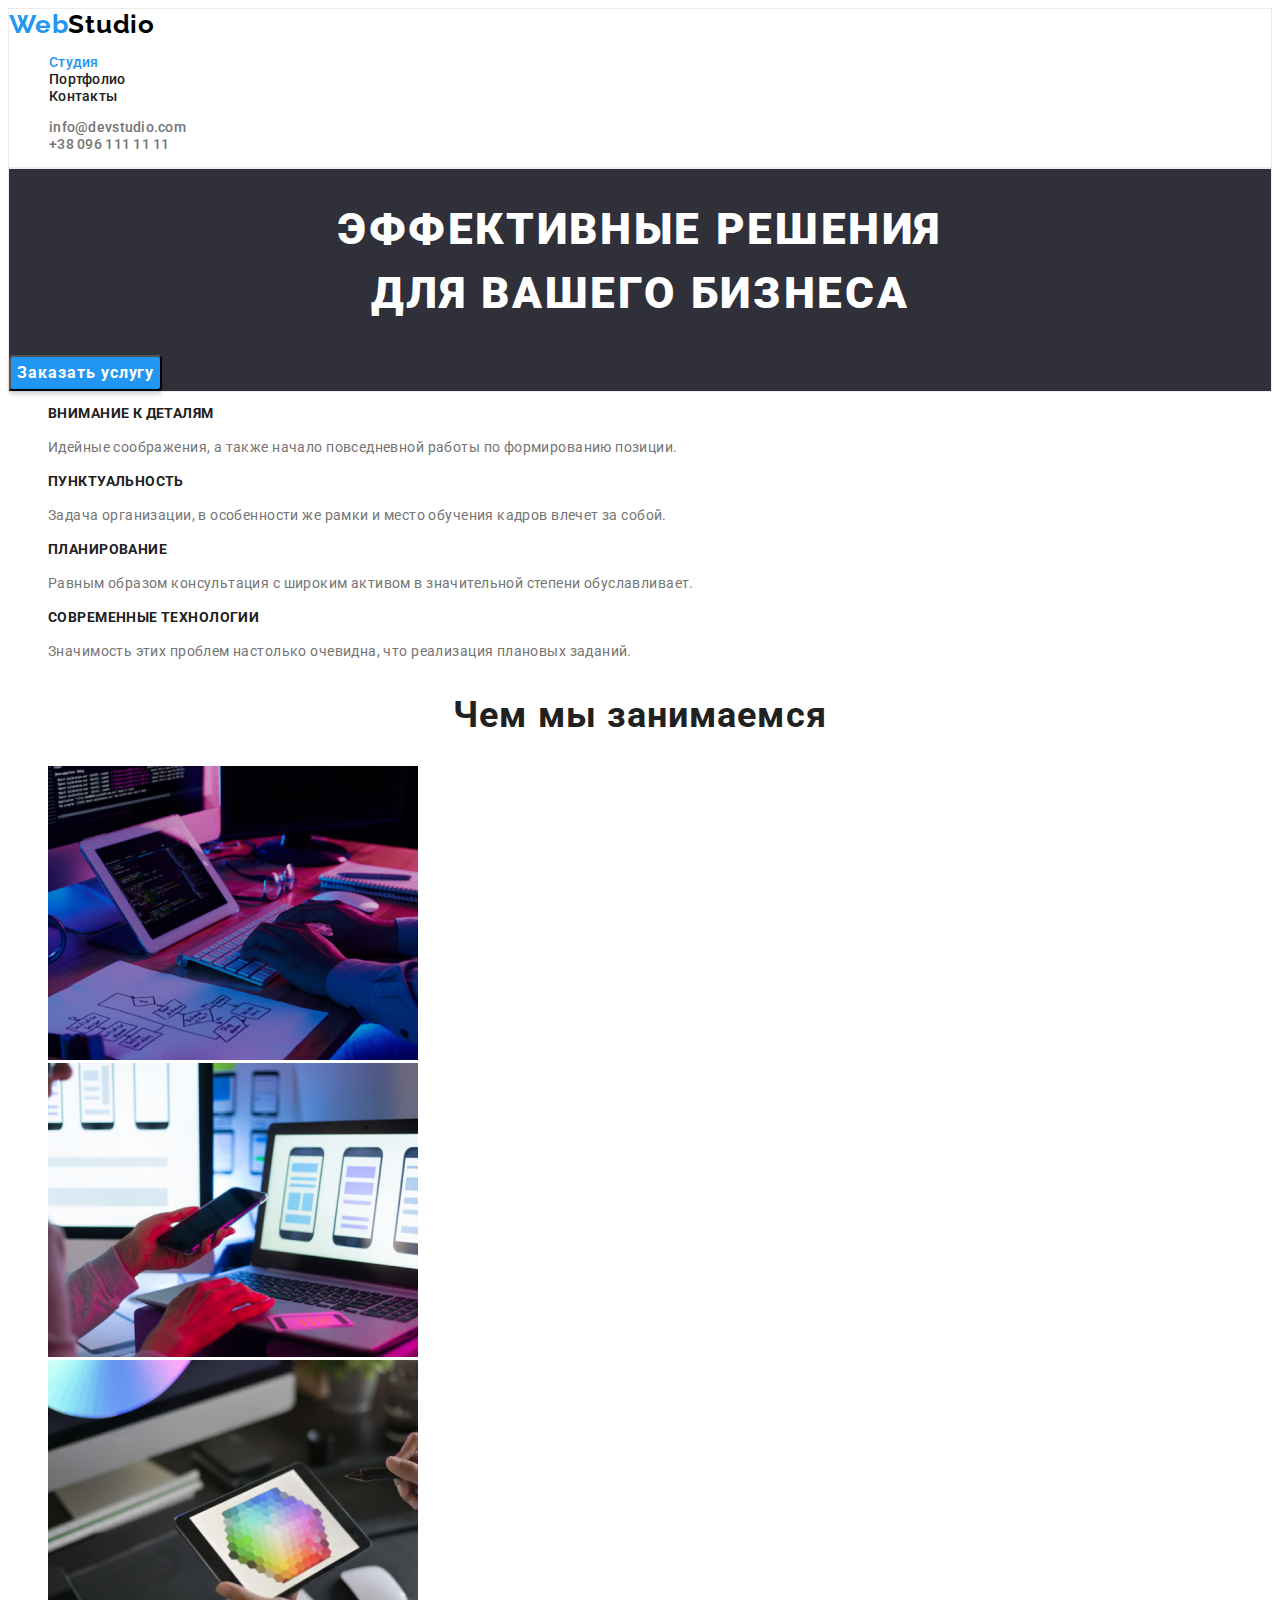
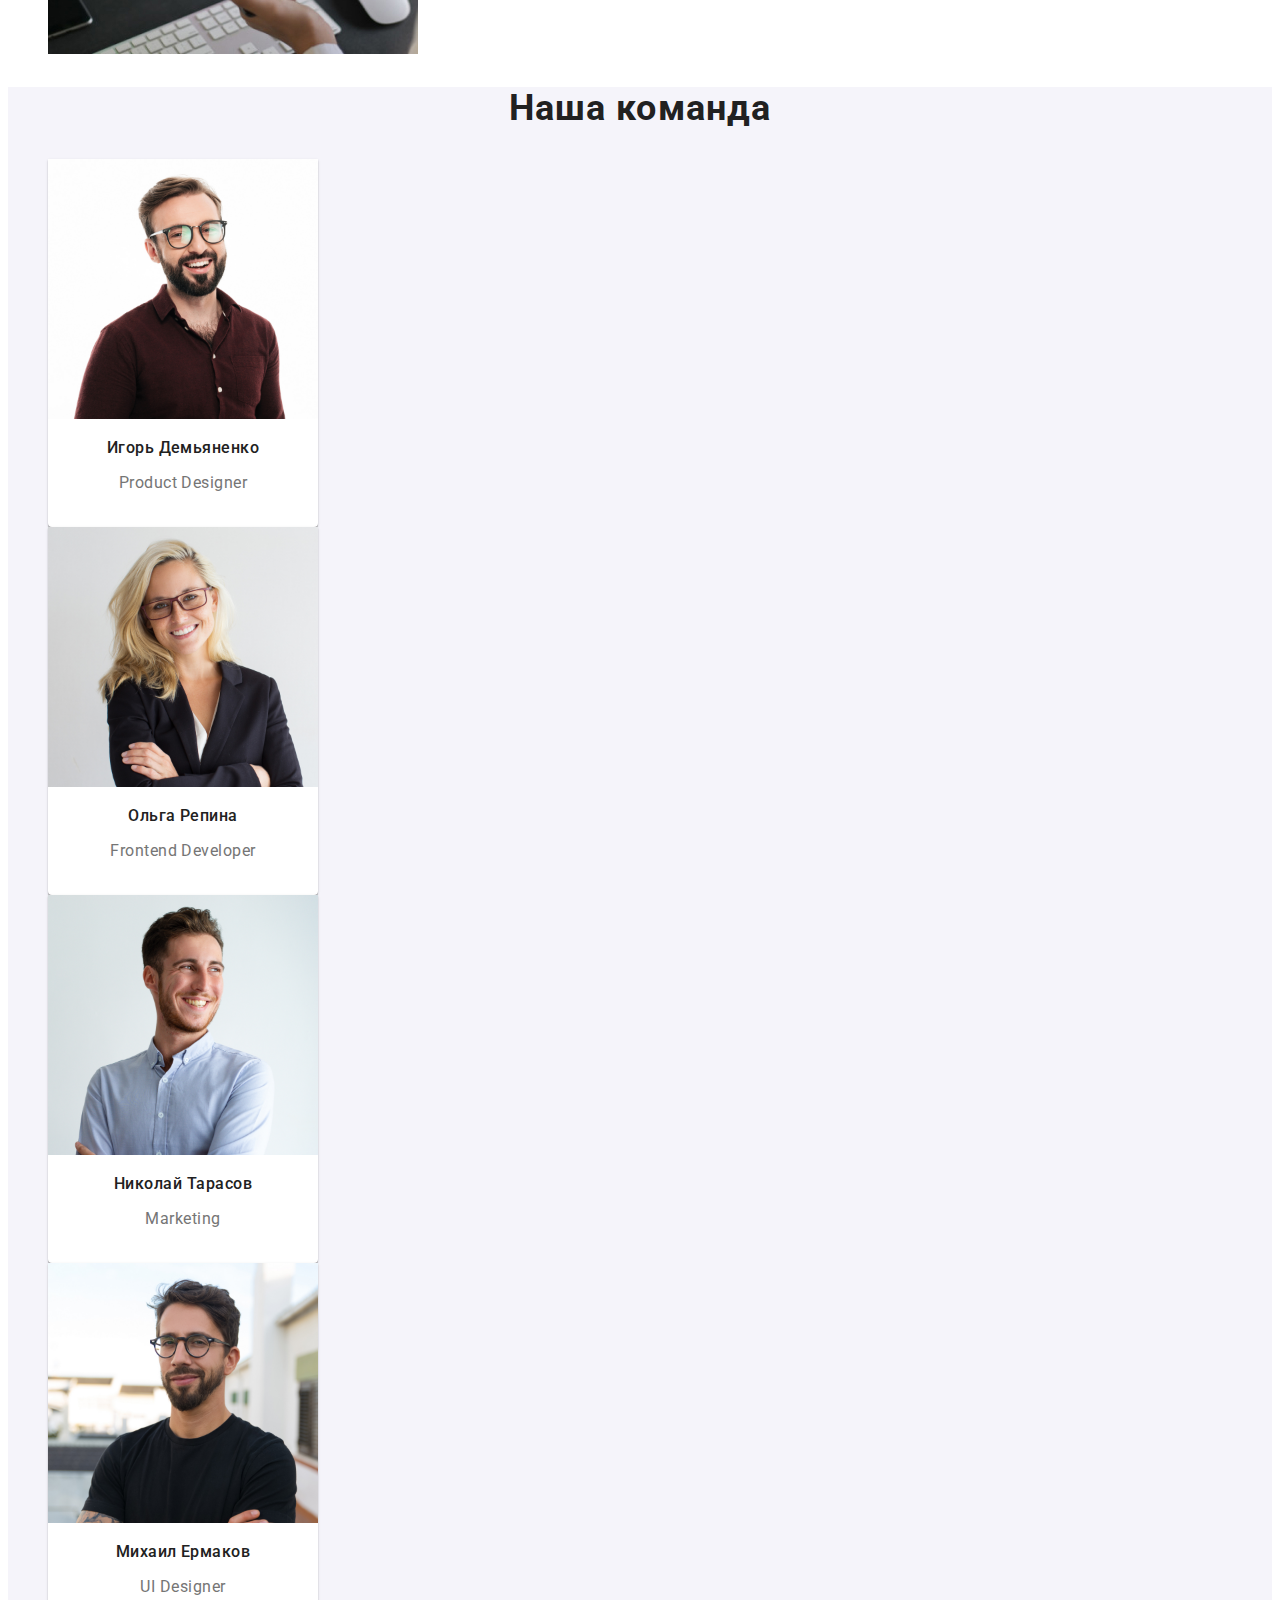
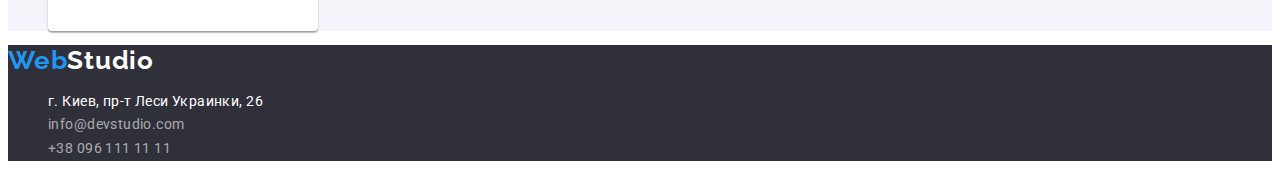
==== index.html @ e9eed3c4 "created repository for homework#3" ====
<!DOCTYPE html>
<html lang="ru">
<head>
    <meta charset="UTF-8">
    <meta http-equiv="X-UA-Compatible" content="IE=edge">
    <meta name="viewport" content="width=device-width, initial-scale=1.0">
    <link rel="preconnect" href="https://fonts.googleapis.com">
<link rel="preconnect" href="https://fonts.gstatic.com" crossorigin>
<link href="https://fonts.googleapis.com/css2?family=Raleway:wght@700&family=Roboto:wght@400;500;700;900&display=swap" rel="stylesheet">
<link rel="stylesheet" href="css/styles.css">
    <title>Document_Danylo_Molochaiev</title> 
</head>
<body>
       <header class="header">
           <!-- main navigation -->
        <nav>
           <a class="logo" href="./index.html">Web<span class="logostudio">Studio</span></a>
<ul class="nav-list"> 
    <li class="nav-item"><a href="./index.html" class="nav-link current">Студия</a></li>
    <li class="nav-item"><a href="./potfolio.html" class="nav-link">Портфолио</a></li>
    <li class="nav-item"><a href="#" class="nav-link">Контакты</a></li>
</ul>
</nav>
<!-- contact navigation -->
<ul class="contact-list"> 
    <li class="contact-item"><a href="mailto:info@devstudio.com" class="contact-link">info@devstudio.com</a></li>
    <li class="contact-item"><a href="tel:+380961111111" class="contact-link">+38 096 111 11 11</a></li>
</ul>
    </header> 
    <main>
        <!-- Секція з банером і кнопкою -->
            <section class="hero">
            <h1 class="hero-title">Эффективные решения<br> для вашего бизнеса</h1>
            <button type="button" class="button-order">Заказать услугу</button>
        </section>
    <!--Описание возможностей/способностей-->
        <section class="main">
            <h2 class="visually-hidden">Наши особенности</h2> 
            <ul class="main-list">
                <li class="main-item">
                    <h3 class="main-title">Внимание к деталям</h3>
                    <p class="main-about">Идейные соображения, а также начало повседневной работы по формированию позиции.</p>
                </li>
                <li class="main-item">
                    <h3 class="main-title">Пунктуальность</h3>
                    <p class="main-about">Задача организации, в особенности же рамки и место обучения кадров влечет за собой.</p>
                </li>
                <li class="main-item">
                    <h3 class="main-title">Планирование</h3>
                    <p class="main-about">Равным образом консультация с широким активом в значительной степени обуславливает.</p>
                </li>
                <li class="main-item">
                    <h3 class="main-title">Современные технологии</h3>
                    <p class="main-about">Значимость этих проблем настолько очевидна, что реализация плановых заданий.</p>
                </li>
            </ul>
        </section>
    <!--Чем мы занимаемся-->
        <section class="services">
            <h2 class="services-title">Чем мы занимаемся</h2>
            <ul class="services-list">
                <li class="services-item">
                    <img src="./images/box1.jpg" 
                    alt="верстка сайтов" 
                    width="370" 
                    height="294"> 
                </li>
                <li class="services-item">
                    <img src="./images/box2.jpg" 
                    alt="верстка мобильных приложений"
                    width="370"
                    height="294"
                    > 
                </li>
                <li class="services-item">
                    <img src="./images/box3.jpg" 
                    alt="web дизайн"
                    width="370"
                    height="294"
                    > 
                </li>
            </ul>
        </section>
    <!--НАША КОМАНДА-->
        <section class="team">
            <h2 class="team-title">Наша команда</h2>
            <ul class="team-team">
                <li class="team-list">
                    <img src="./images/team/Igor_Demyanenko.jpg" 
                    alt="Игорь Демьяненко Product Designer"
                    width="270"
                    height="260">
                    <h3>Игорь Демьяненко</h3>
                    <p>Product Designer</p>
                </li>
                <li class="team-list">
                    <img src="./images/team/Olga_Repina.jpg" 
                    alt="Ольга Репина Frontend Developer"
                    width="270"
                    height="260">
                    <h3>Ольга Репина</h3>
                    <p>Frontend Developer</p>
                </li>
                <li class="team-list">
                    <img src="./images/team/Nikolay_Tarasov.jpg" 
                    alt="Николай Тарасов Marketing"
                    width="270"
                    height="260">
                    <h3>Николай Тарасов</h3>
                    <p>Marketing</p>
                </li>
                <li class="team-list">
                    <img src="./images/team/Mykhail_Ermakov.jpg" 
                    alt="Михаил Ермаков UI Designer"
                    width="270"
                    height="260">
                    <h3>Михаил Ермаков</h3>
                    <p>UI Designer</p>
                </li>
            </ul>
        </section>
</main>
 <footer class="footer">
        <a class="logo" href="./index.html">Web<span class="logostudio">Studio</span></a>
            <ul class="contacts-footer">
                <address>
                        <a class="adress" href="https://goo.gl/maps/piqngm7oDQpEDh6u6" 
    target="_blank" 
    rel="noopener nofollow noreferrer">
    г. Киев, пр-т Леси Украинки, 26</a>
</address>
<li class="footer-list"><a href="mailto:info@devstudio.com" class="footer-link">info@devstudio.com</a></li>
<li class="footer-list"><a href="tel:+380961111111" class="footer-link">+38 096 111 11 11</a></li>
</ul>
    </footer>
</body>
</html>
---- css/styles.css ----
/* Common style settings */
:root {
    --text-color-blue: #2196f3;
    --text-color-black: #212121;
    --text-color-grey: #757575;
    --color-white: #ffffff;
    --color-grey: #f5f4fa;
    --color-dark: #2f303a;
       --text-color-footer: #ffffff99;
    --logo-color-black: #000000;
    --color-hover-button:#188ce8;
}

/* hidden titles */
.visually-hidden {
  position: absolute;
  width: 1px;
  height: 1px;
  margin: -1px;
  border: 0;
  padding: 0;
  
  white-space: nowrap;
  clip-path: inset(100%);
  clip: rect(0 0 0 0);
  overflow: hidden;
}
/* Main styles */
body {
    background-color: var(--color-white);
    color: var(--text-color-black);
     font-family: Roboto, sans-serif;
  letter-spacing: 0.03em;
  font-size: 14px;
}
/* List, link, p settings */
ul{
    list-style: none;
}
a {
    text-decoration: none;
    cursor: pointer;
}
p {
    font-style: normal;
    font-weight: 400;
}
/* Logo settings in header and footer */
.logo {
    font-family: 'Raleway';
font-style: normal;
font-weight: 700;
font-size: 26px;
line-height: 1.19;
letter-spacing: 0.03em;
color: var(--text-color-blue);
}
header .logostudio {
    font-family: 'Raleway';
font-style: normal;
font-weight: 700;
font-size: 26px;
line-height: 1.19;
letter-spacing: 0.03em;
color: var(--logo-color-black);
}
footer .logostudio {
    font-family: 'Raleway';
font-style: normal;
font-weight: 700;
font-size: 26px;
line-height: 1.19;
letter-spacing: 0.03em;
color: var(--color-white);
}
/* Header, footer background */
.header {
    border: 1px solid #ECECEC;
}
.footer {
    background-color: var(--color-dark);
}
.nav-link {
    font-family: 'Roboto', sans-serif;
font-style: normal;
font-weight: 500;
font-size: 14px;
line-height: 1.14;
letter-spacing: 0.02em;
color: var(--text-color-black);
}
.contact-link {
    font-family: 'Roboto', sans-serif;
font-style: normal;
font-weight: 500;
font-size: 14px;
line-height: 1.14;
letter-spacing: 0.02em;
color: var(--text-color-grey);
}

/* Зміна кольору при наведенні та зміні фокусу */
.nav-list a:hover,
.contact-list a:hover,
.nav-list a:focus,
.contact-list a:focus,
.footer-link:hover,
.footer-link:focus,
.adress:hover,
.adress:focus {
    color: var(--text-color-blue);
}
/* Налаштування секції hero */
.hero {
    background-color: var(--color-dark);
    border: 1px solid #ECECEC
}
.hero-title {
    font-family: 'Roboto';
font-style: normal;
font-weight: 900;
font-size: 44px;
line-height: 1.45;
text-align: center;
letter-spacing: 0.06em;
text-transform: uppercase;
 color: var(--color-white);
}
/* Налаштування кнопки order */
.button-order {
background: var(--text-color-blue);
box-shadow: 0px 4px 4px rgba(0, 0, 0, 0.15);
border-radius: 4px;
color: var(--color-white);
font-family: 'Roboto';
font-style: normal;
font-weight: 700;
font-size: 16px;
line-height: 1.88;
display: flex;
align-items: center;
text-align: center;
letter-spacing: 0.06em;
cursor: pointer;
}

.button-order:hover,
.button-order:focus {
background-color: var(--color-hover-button);
}
/* Налаштування секції main */
.main-title {
    font-family: 'Roboto';
font-style: normal;
font-weight: 700;
font-size: 14px;
line-height: 1.14;
letter-spacing: 0.03em;
text-transform: uppercase;
}
.main-about {
    font-family: 'Roboto';
font-style: normal;
font-weight: 400;
font-size: 14px;
line-height: 1.71;
letter-spacing: 0.03em;
color: var(--text-color-grey);
}
/* Налаштування секції services */
.services-title {
    font-family: 'Roboto';
font-style: normal;
font-weight: 700;
font-size: 36px;
line-height: 1.17;
text-align: center;
letter-spacing: 0.03em;
}
/* Налаштування секції team */
.team {
    background-color: var(--color-grey);
}
.team-title {
    font-family: 'Roboto';
font-style: normal;
font-weight: 700;
font-size: 36px;
line-height: 1.17;
text-align: center;
letter-spacing: 0.03em;
}
.team-list {
   display: block;
    width: 270px;
height: 368px;
       box-shadow: 0px 1px 3px rgba(0, 0, 0, 0.12), 0px 1px 1px rgba(0, 0, 0, 0.14), 0px 2px 1px rgba(0, 0, 0, 0.2);
border-radius: 0px 0px 4px 4px
}
.team h3 {
    font-family: 'Roboto';
font-style: normal;
font-weight: 500;
font-size: 16px;
line-height: 1.19;
letter-spacing: 0.03em;
}
.team p {
    font-family: 'Roboto';
font-style: normal;
font-weight: 400;
font-size: 16px;
line-height: 1.19;
letter-spacing: 0.03em;
color: var(--text-color-grey);
}
.team-list {
    background-color: var(--color-white);
    text-align: center;
}

/* Налаштування footer */
.adress {
    font-family: 'Roboto';
font-style: normal;
font-weight: 400;
font-size: 14px;
line-height: 1.71;
letter-spacing: 0.03em;
color: var(--color-white);
}

.footer-link {
    font-family: 'Roboto';
font-style: normal;
font-weight: 400;
font-size: 14px;
line-height: 1.71;
letter-spacing: 0.03em;
color: var(--text-color-footer);
}
/* Поточна сторінка */
.current {
    color: var(--text-color-blue);
}
/* Налаштування сторінки портфоліо */
/* Налаштування кнопок сервісів сторінки портфоліо */
.button-about {
width: 128px;
height: 38px;
background-color: var(--color-grey);
color: var(--text-color-black);
border-radius: 4px;
border-color: var(--color-grey);
font-family: 'Roboto';
font-style: normal;
font-weight: 500;
font-size: 16px;
line-height: 1.62;
text-align: center;
letter-spacing: 0.03em;
}
.button-about:hover,
.button-about:focus {
    color: var(--color-white);
    background-color: var(--text-color-blue);
    cursor: pointer;
}
.samples-item {
    display: block;
      width: 370px;
height: 404px;
background-color: var(--color-white);
border: 1px solid #EEEEEE;
}
.samples-title {
    font-family: 'Roboto';
font-style: normal;
font-weight: 700;
font-size: 18px;
line-height: 2;
letter-spacing: 0.06em;
color: var(--text-color-black);
}

.samples-par{
font-family: 'Roboto';
font-style: normal;
font-weight: 400;
font-size: 16px;
line-height: 1.88;
letter-spacing: 0.03em;
color: var(--text-color-grey);
}
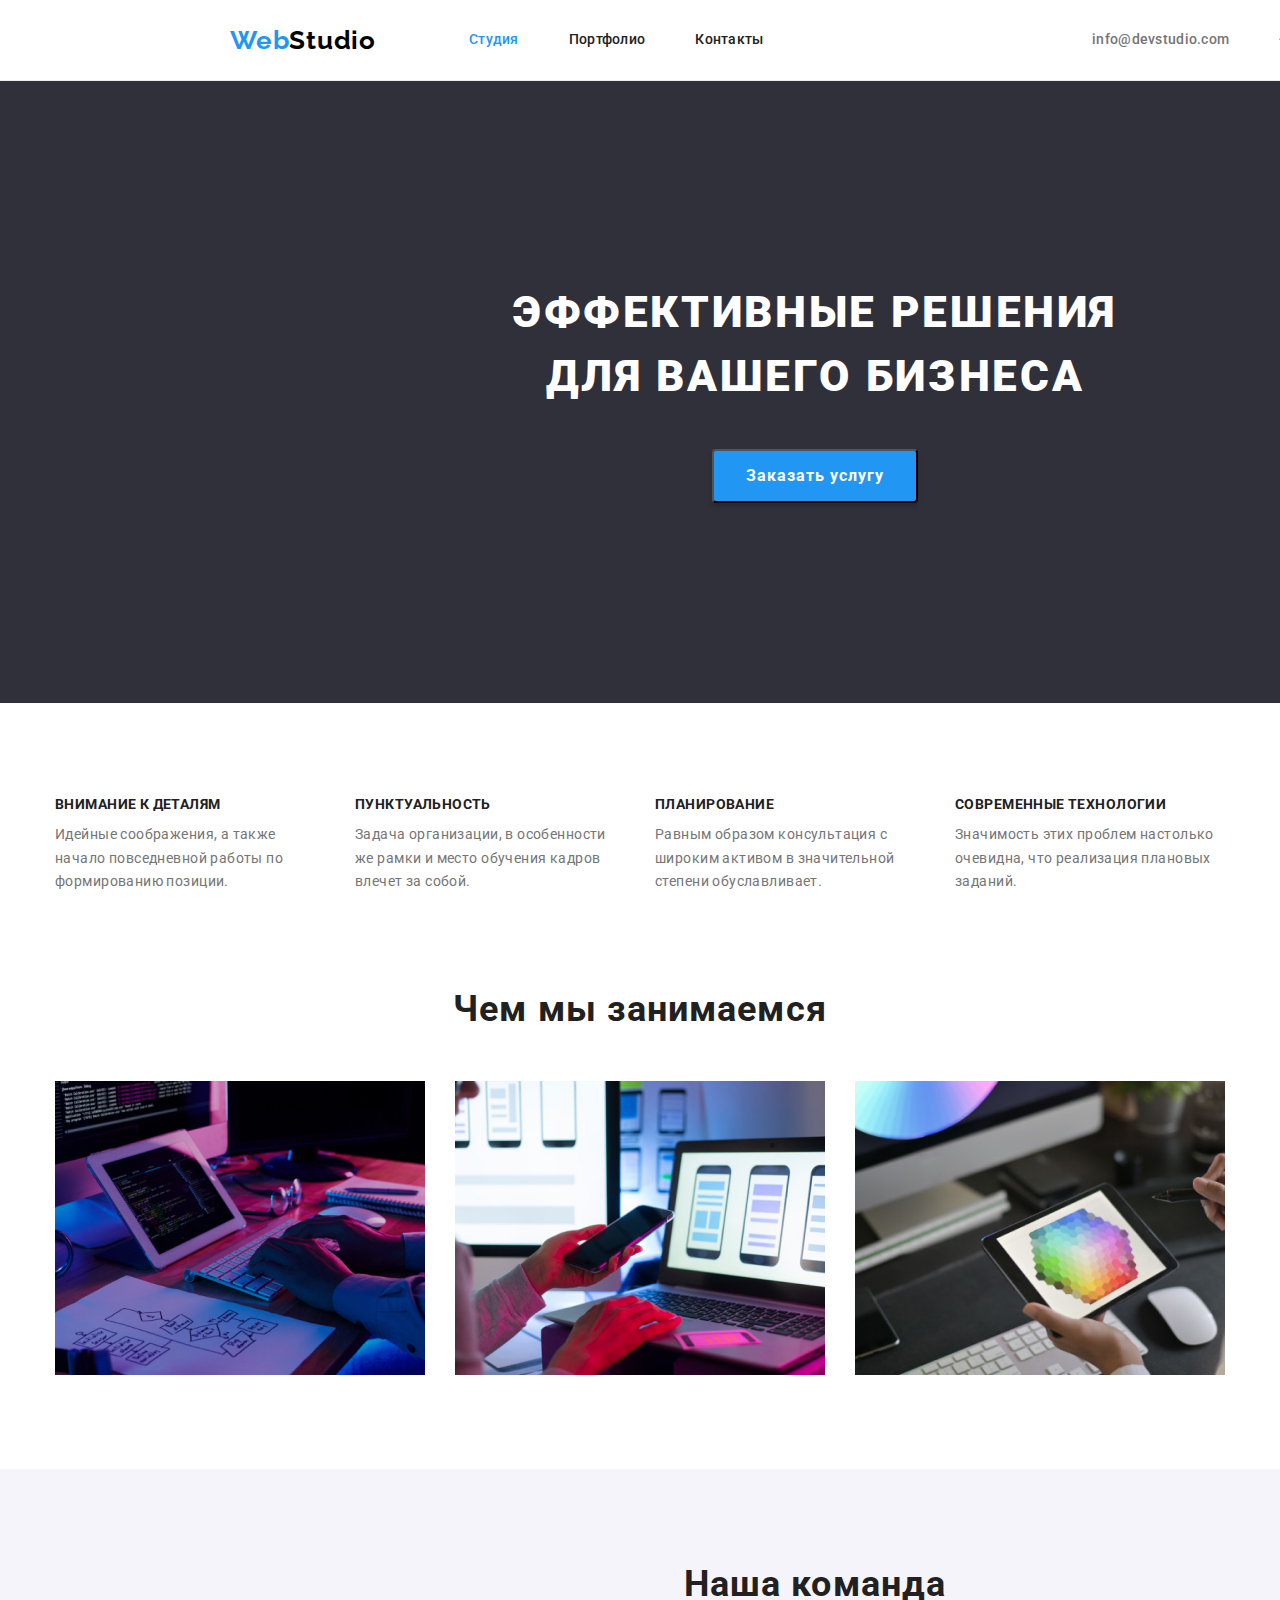
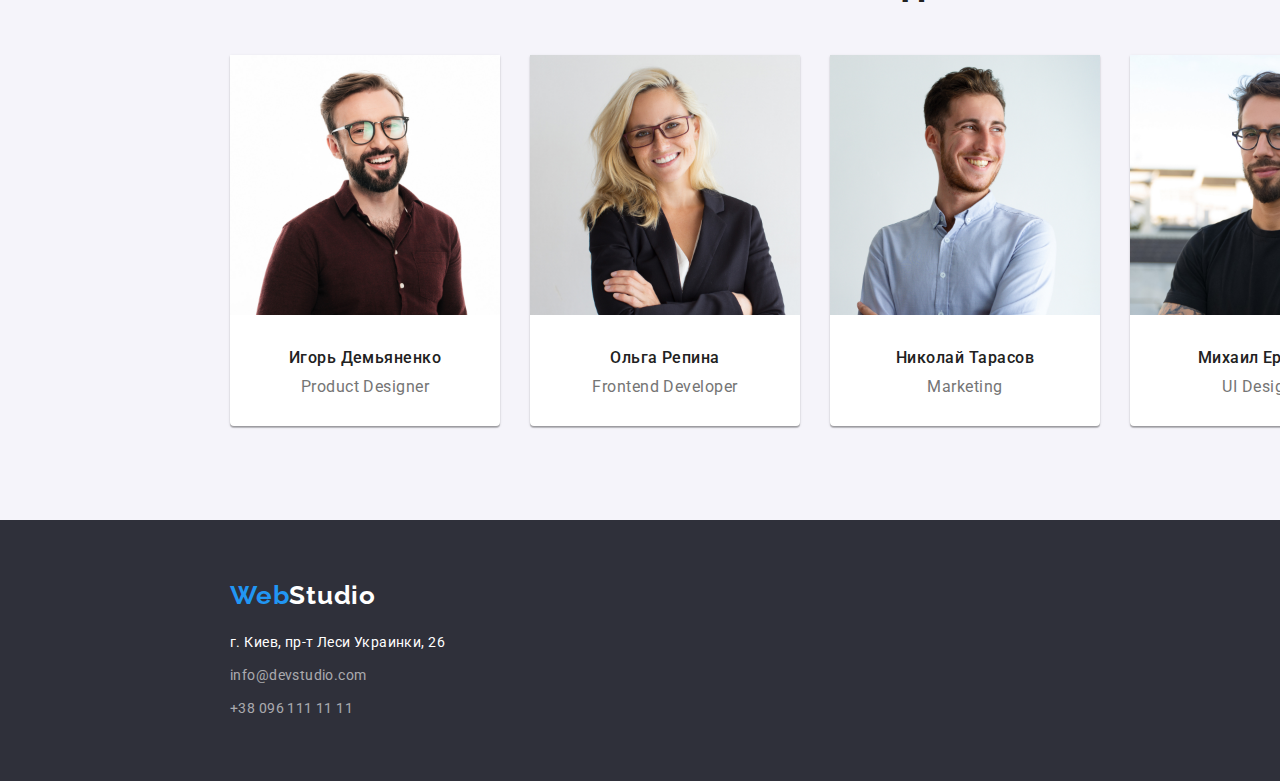
==== commit 73077fd7: "homework#3 first check" ====
--- a/index.html
+++ b/index.html
@@ -7,13 +7,16 @@
     <link rel="preconnect" href="https://fonts.googleapis.com">
 <link rel="preconnect" href="https://fonts.gstatic.com" crossorigin>
 <link href="https://fonts.googleapis.com/css2?family=Raleway:wght@700&family=Roboto:wght@400;500;700;900&display=swap" rel="stylesheet">
+<link rel="stylesheet"
+    href="https://cdnjs.cloudflare.com/ajax/libs/modern-normalize/1.1.0/modern-normalize.min.css" />
 <link rel="stylesheet" href="css/styles.css">
-    <title>Document_Danylo_Molochaiev</title> 
+    <title>WebStudio</title> 
 </head>
 <body>
-       <header class="header">
+       <header class="page-header">
+        <div class="container main-nav">
            <!-- main navigation -->
-        <nav>
+        <nav class="header-nav">
            <a class="logo" href="./index.html">Web<span class="logostudio">Studio</span></a>
 <ul class="nav-list"> 
     <li class="nav-item"><a href="./index.html" class="nav-link current">Студия</a></li>
@@ -26,15 +29,19 @@
     <li class="contact-item"><a href="mailto:info@devstudio.com" class="contact-link">info@devstudio.com</a></li>
     <li class="contact-item"><a href="tel:+380961111111" class="contact-link">+38 096 111 11 11</a></li>
 </ul>
+</div>
     </header> 
-    <main>
+        <main>
         <!-- Секція з банером і кнопкою -->
             <section class="hero">
-            <h1 class="hero-title">Эффективные решения<br> для вашего бизнеса</h1>
+                <div class="hero-content">
+                <h1 class="hero-title">Эффективные решения<br> для вашего бизнеса</h1>
             <button type="button" class="button-order">Заказать услугу</button>
+                 </div>
         </section>
     <!--Описание возможностей/способностей-->
         <section class="main">
+            <div class="container">
             <h2 class="visually-hidden">Наши особенности</h2> 
             <ul class="main-list">
                 <li class="main-item">
@@ -54,9 +61,11 @@
                     <p class="main-about">Значимость этих проблем настолько очевидна, что реализация плановых заданий.</p>
                 </li>
             </ul>
+            </div>
         </section>
     <!--Чем мы занимаемся-->
         <section class="services">
+            <div class="container">
             <h2 class="services-title">Чем мы занимаемся</h2>
             <ul class="services-list">
                 <li class="services-item">
@@ -80,12 +89,14 @@
                     > 
                 </li>
             </ul>
+            </div>
         </section>
     <!--НАША КОМАНДА-->
         <section class="team">
+            <div class="container">
             <h2 class="team-title">Наша команда</h2>
-            <ul class="team-team">
-                <li class="team-list">
+            <ul class="team-list">
+                <li class="team-item">
                     <img src="./images/team/Igor_Demyanenko.jpg" 
                     alt="Игорь Демьяненко Product Designer"
                     width="270"
@@ -93,7 +104,7 @@
                     <h3>Игорь Демьяненко</h3>
                     <p>Product Designer</p>
                 </li>
-                <li class="team-list">
+                <li class="team-item">
                     <img src="./images/team/Olga_Repina.jpg" 
                     alt="Ольга Репина Frontend Developer"
                     width="270"
@@ -101,7 +112,7 @@
                     <h3>Ольга Репина</h3>
                     <p>Frontend Developer</p>
                 </li>
-                <li class="team-list">
+                <li class="team-item">
                     <img src="./images/team/Nikolay_Tarasov.jpg" 
                     alt="Николай Тарасов Marketing"
                     width="270"
@@ -109,7 +120,7 @@
                     <h3>Николай Тарасов</h3>
                     <p>Marketing</p>
                 </li>
-                <li class="team-list">
+                <li class="team-item">
                     <img src="./images/team/Mykhail_Ermakov.jpg" 
                     alt="Михаил Ермаков UI Designer"
                     width="270"
@@ -118,21 +129,26 @@
                     <p>UI Designer</p>
                 </li>
             </ul>
+            </div>
         </section>
 </main>
  <footer class="footer">
+    <div class="container footer-nav">
         <a class="logo" href="./index.html">Web<span class="logostudio">Studio</span></a>
-            <ul class="contacts-footer">
+            <ul class="footer-list">
+                <li class="footer-item">
                 <address>
                         <a class="adress" href="https://goo.gl/maps/piqngm7oDQpEDh6u6" 
     target="_blank" 
     rel="noopener nofollow noreferrer">
     г. Киев, пр-т Леси Украинки, 26</a>
 </address>
-<li class="footer-list"><a href="mailto:info@devstudio.com" class="footer-link">info@devstudio.com</a></li>
-<li class="footer-list"><a href="tel:+380961111111" class="footer-link">+38 096 111 11 11</a></li>
+</li class=>
+<li class="footer-item"><a href="mailto:info@devstudio.com" class="footer-link">info@devstudio.com</a></li>
+<li class="footer-item"><a href="tel:+380961111111" class="footer-link">+38 096 111 11 11</a></li>
 </ul>
+</div>
     </footer>
-</body>
+    </body>
 </html>
 
--- a/css/styles.css
+++ b/css/styles.css
@@ -9,6 +9,13 @@
        --text-color-footer: #ffffff99;
     --logo-color-black: #000000;
     --color-hover-button:#188ce8;
+}
+.container {
+    width: 1200px;
+    margin-left: auto;
+    margin-right: auto;
+    padding-left: 15px;
+    padding-right: 15px;
 }
 
 /* hidden titles */
@@ -74,12 +81,15 @@
 color: var(--color-white);
 }
 /* Header, footer background */
-.header {
-    border: 1px solid #ECECEC;
-}
-.footer {
-    background-color: var(--color-dark);
-}
+.page-header {
+    border-bottom: 1px solid #ECECEC;
+    width: 1630px;
+    margin-left: auto;
+    margin-right: auto;
+    padding-left: 15px;
+    padding-right: 15px;
+}
+
 .nav-link {
     font-family: 'Roboto', sans-serif;
 font-style: normal;
@@ -109,12 +119,64 @@
 .adress:hover,
 .adress:focus {
     color: var(--text-color-blue);
-}
+    cursor: pointer;
+}
+/* Налаштування main-nav */
+.main-nav {
+    display: flex;
+    }
+    .header-nav {
+        display: flex;
+align-items: center;
+    }
+/* Налаштування посилань сторінок header */
+
+.nav-list {
+    display: flex;
+    margin-left: 93px;
+    padding-left: 0;
+    margin-top: 0;
+    margin-bottom: 0;
+}
+.nav-list .nav-item + .nav-item {
+        margin-left: 50px;
+        
+}
+.nav-list .nav-link {
+    padding-top: 32px;
+    padding-bottom: 32px;
+    display: block;
+    }
+/* Налаштування контактів header */
+.contact-list {
+    display: flex;
+    margin-left: auto;
+    padding-left: 0;
+    margin-top: 0;
+    margin-bottom: 0;
+}
+.contact-list .contact-item + .contact-item {
+    margin-left: 50px;   
+}
+.contact-list .contact-link {
+    padding-top: 32px;
+    padding-bottom: 32px;
+    display: block;
+}
+
+
+
 /* Налаштування секції hero */
 .hero {
     background-color: var(--color-dark);
-    border: 1px solid #ECECEC
-}
+    text-align: center;
+    width: 1630px;
+    margin-left: auto;
+    margin-right: auto;
+    padding-left: 15px;
+    padding-right: 15px;
+    margin-bottom: 94px;
+    }
 .hero-title {
     font-family: 'Roboto';
 font-style: normal;
@@ -125,6 +187,10 @@
 letter-spacing: 0.06em;
 text-transform: uppercase;
  color: var(--color-white);
+ padding-top: 200px;
+ margin-top: 0;
+ margin-bottom: 0;
+ margin-bottom: 40px;
 }
 /* Налаштування кнопки order */
 .button-order {
@@ -137,11 +203,13 @@
 font-weight: 700;
 font-size: 16px;
 line-height: 1.88;
-display: flex;
-align-items: center;
 text-align: center;
 letter-spacing: 0.06em;
 cursor: pointer;
+padding: 10px 32px;
+}
+.hero-content {
+    padding-bottom: 200px;
 }
 
 .button-order:hover,
@@ -157,6 +225,8 @@
 line-height: 1.14;
 letter-spacing: 0.03em;
 text-transform: uppercase;
+margin-top: 0;
+margin-bottom: 10px;
 }
 .main-about {
     font-family: 'Roboto';
@@ -166,6 +236,25 @@
 line-height: 1.71;
 letter-spacing: 0.03em;
 color: var(--text-color-grey);
+display: flex;
+width: 270px;
+margin-top: 0;
+margin-bottom: 0;
+}
+.main-item {
+    display: block;
+}
+.main-list {
+    display: flex;
+    padding-left: 0;
+    margin-top: 0;
+    margin-bottom: 0;
+}
+.main-list .main-item + .main-item {
+    margin-left: 30px;
+}
+.main {
+    margin-bottom: 94px;
 }
 /* Налаштування секції services */
 .services-title {
@@ -176,10 +265,36 @@
 line-height: 1.17;
 text-align: center;
 letter-spacing: 0.03em;
+margin-top: 0;
+margin-bottom: 50px;
+}
+.services-item {
+    display: flex;
+    margin-top: 0;
+    margin-bottom: 0;
+}
+.services-list {
+    display: flex;
+    margin-top: 0;
+    margin-bottom: 0;
+    padding-left: 0;
+}
+.services-list .services-item + .services-item {
+    margin-left: 30px;
+}
+.services {
+    margin-bottom: 94px;
 }
 /* Налаштування секції team */
 .team {
     background-color: var(--color-grey);
+    text-align: center;
+    width: 1630px;
+    margin-left: auto;
+    margin-right: auto;
+    padding-left: 15px;
+    padding-right: 15px;
+    margin-bottom: 0;
 }
 .team-title {
     font-family: 'Roboto';
@@ -189,13 +304,25 @@
 line-height: 1.17;
 text-align: center;
 letter-spacing: 0.03em;
-}
-.team-list {
+margin-top: 0;
+margin-bottom: 50px;
+padding-top: 94px;
+}
+.team-item {
    display: block;
     width: 270px;
-height: 368px;
        box-shadow: 0px 1px 3px rgba(0, 0, 0, 0.12), 0px 1px 1px rgba(0, 0, 0, 0.14), 0px 2px 1px rgba(0, 0, 0, 0.2);
-border-radius: 0px 0px 4px 4px
+border-radius: 0px 0px 4px 4px;
+}
+.team-list {
+    display: flex;
+    padding-left: 0;
+    margin-top: 0;
+    margin-bottom: 0;
+    padding-bottom: 94px;
+}
+.team-list .team-item + .team-item {
+    margin-left: 30px;
 }
 .team h3 {
     font-family: 'Roboto';
@@ -214,12 +341,37 @@
 letter-spacing: 0.03em;
 color: var(--text-color-grey);
 }
-.team-list {
+.team-item {
     background-color: var(--color-white);
     text-align: center;
 }
+.team-item img {
+    margin-bottom: 30px;
+}
+.team-item h3 {
+    margin-top: 0;
+    margin-bottom: 10px;
+}
+
+.team-item p {
+    margin-top: 0;
+    margin-bottom: 0;
+    padding-bottom: 30px;
+}
 
 /* Налаштування footer */
+.footer {
+    background-color: var(--color-dark);
+    width: 1630px;
+    margin-left: auto;
+    margin-right: auto;
+    padding-left: 15px;
+    padding-right: 15px;
+}
+.footer .footer-nav {
+    padding-top: 60px;
+    text-align: left;
+}
 .adress {
     font-family: 'Roboto';
 font-style: normal;
@@ -239,39 +391,110 @@
 letter-spacing: 0.03em;
 color: var(--text-color-footer);
 }
+.footer-list {
+    padding-left: 0;
+    margin-top: 0;
+    margin-bottom: 0;
+    margin-top: 20px;
+    padding-bottom: 60px;
+}
+.footer-list .footer-item:not(:last-child) {
+    margin-bottom: 9px;
+}
+.footer .logo {
+    margin-bottom: 20px;
+}
 /* Поточна сторінка */
 .current {
     color: var(--text-color-blue);
 }
 /* Налаштування сторінки портфоліо */
 /* Налаштування кнопок сервісів сторінки портфоліо */
+.buttons-list {
+    padding-left: 0;
+    margin-top: 0;
+    margin-bottom: 0;
+}
+.buttons-item {
+    display: flex;
+}
+.buttons-list {
+    display: flex;
+    justify-content: center;
+}
 .button-about {
-width: 128px;
-height: 38px;
-background-color: var(--color-grey);
-color: var(--text-color-black);
-border-radius: 4px;
-border-color: var(--color-grey);
-font-family: 'Roboto';
+ font-family: 'Roboto';
 font-style: normal;
 font-weight: 500;
 font-size: 16px;
-line-height: 1.62;
+line-height: 26px;
 text-align: center;
 letter-spacing: 0.03em;
+color: var(--text-color-black);
+ background-color: var(--color-grey);
+ border-radius: 4px;
+ border-color: transparent;
 }
 .button-about:hover,
-.button-about:focus {
+.button-about:focus,
+.button-about:active {
     color: var(--color-white);
     background-color: var(--text-color-blue);
     cursor: pointer;
-}
+  box-shadow: 0px 3px 1px rgba(0, 0, 0, 0.1), 0px 1px 2px rgba(0, 0, 0, 0.08), 0px 2px 2px rgba(0, 0, 0, 0.12);
+border-radius: 4px;
+}
+.buttons-list .buttons-item + .buttons-item {
+    margin-left: 8px;
+}
+.buttons {
+    padding-top: 100px;
+    margin-bottom: 56px;
+}
+
+
+/* Налаштування секції зразків робіт портфоліо */
+
+.samples-list {
+    padding-left: 0;
+    margin-top: 0;
+    margin-bottom: 0;
+    display: flex;
+         flex-wrap: wrap;
+  }
+ 
+  .samples-list h3, .samples-list p {
+    margin-top: 0;
+    margin-bottom: 0;
+    padding-left: 24px;
+}
+.samples-item h3 {
+    margin-bottom: 4px;
+    padding-top: 20px;
+    }
+   
+    .samples-item p {
+        padding-bottom: 20px;
+       
+       }
+       .samples-border {
+ border-left: 1px solid #EEEEEE;
+ border-bottom: 1px solid #EEEEEE;
+ border-right: 1px solid #EEEEEE;
+        }
 .samples-item {
     display: block;
       width: 370px;
-height: 404px;
 background-color: var(--color-white);
-border: 1px solid #EEEEEE;
+margin-right: 30px;
+margin-bottom: 30px;
+}
+
+.samples-item.samples-item:nth-child(3n){
+    margin-right: 0;
+}
+.samples-item:nth-last-child(-n+3){
+    margin-bottom: 0;
 }
 .samples-title {
     font-family: 'Roboto';
@@ -291,4 +514,10 @@
 line-height: 1.88;
 letter-spacing: 0.03em;
 color: var(--text-color-grey);
+}
+.samples {
+    padding-bottom: 94px;
+}
+.samples-item:hover{
+    cursor: pointer;
 }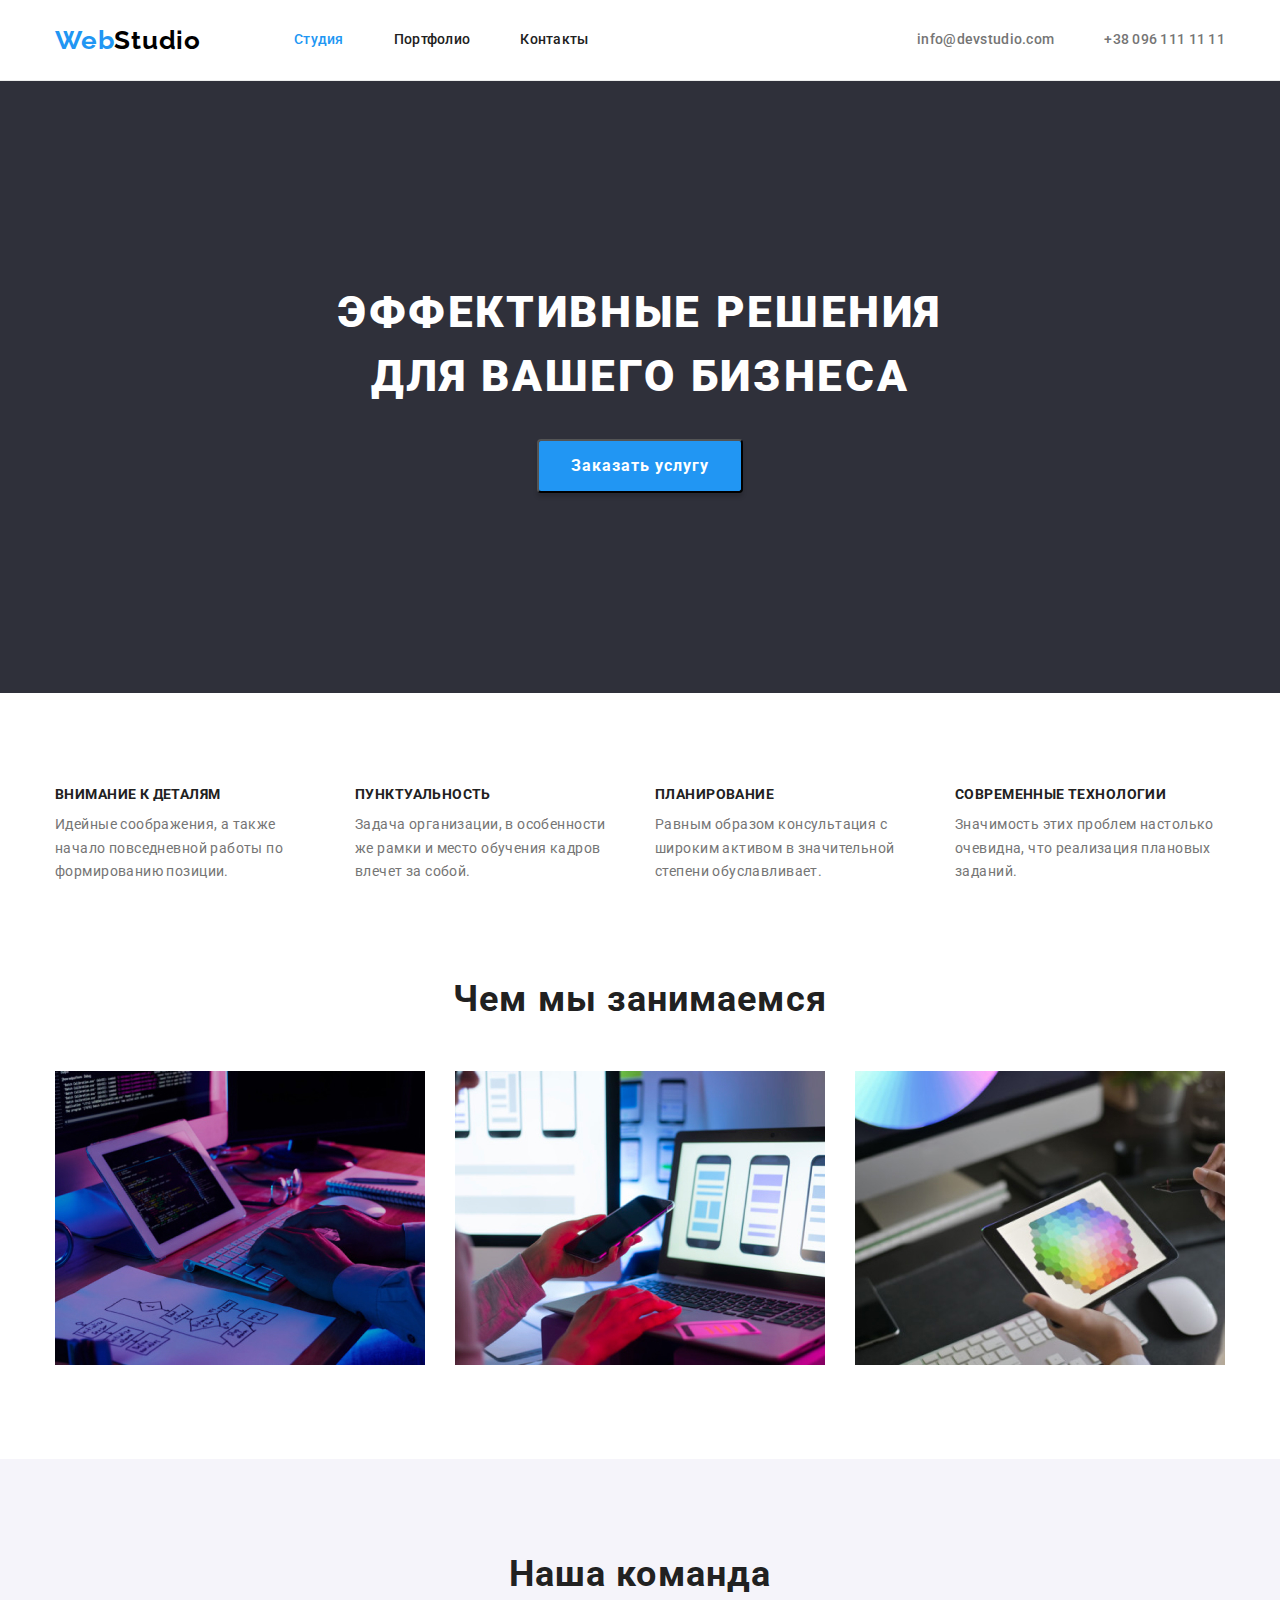
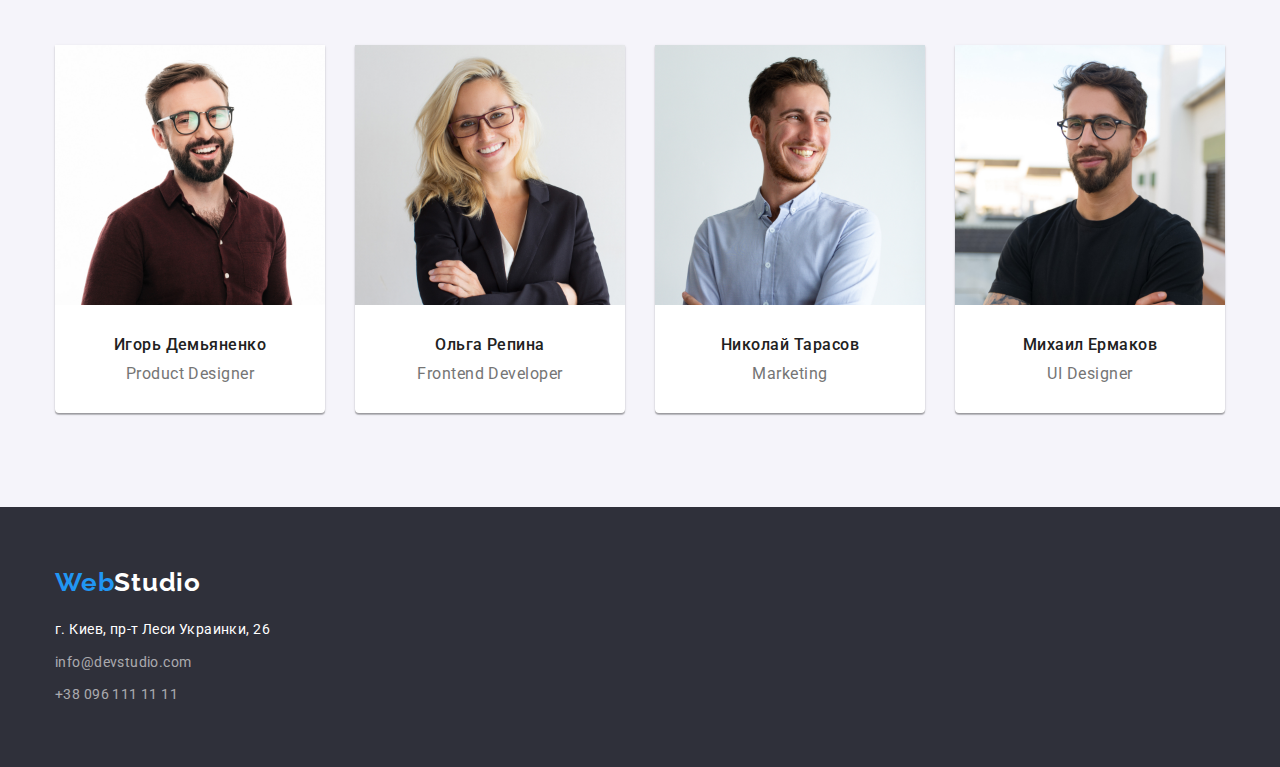
==== commit cf141ddc: "homework#3 2nd check" ====
--- a/index.html
+++ b/index.html
@@ -17,24 +17,24 @@
         <div class="container main-nav">
            <!-- main navigation -->
         <nav class="header-nav">
-           <a class="logo" href="./index.html">Web<span class="logostudio">Studio</span></a>
-<ul class="nav-list"> 
+           <a class="logo link" href="./index.html">Web<span class="logostudio">Studio</span></a>
+<ul class="nav-list list"> 
     <li class="nav-item"><a href="./index.html" class="nav-link current">Студия</a></li>
     <li class="nav-item"><a href="./potfolio.html" class="nav-link">Портфолио</a></li>
     <li class="nav-item"><a href="#" class="nav-link">Контакты</a></li>
 </ul>
 </nav>
 <!-- contact navigation -->
-<ul class="contact-list"> 
-    <li class="contact-item"><a href="mailto:info@devstudio.com" class="contact-link">info@devstudio.com</a></li>
-    <li class="contact-item"><a href="tel:+380961111111" class="contact-link">+38 096 111 11 11</a></li>
+<ul class="contact-list list"> 
+    <li class="contact-item"><a href="mailto:info@devstudio.com" class="contact-link link">info@devstudio.com</a></li>
+    <li class="contact-item"><a href="tel:+380961111111" class="contact-link link">+38 096 111 11 11</a></li>
 </ul>
 </div>
     </header> 
         <main>
         <!-- Секція з банером і кнопкою -->
             <section class="hero">
-                <div class="hero-content">
+                <div class="container">
                 <h1 class="hero-title">Эффективные решения<br> для вашего бизнеса</h1>
             <button type="button" class="button-order">Заказать услугу</button>
                  </div>
@@ -43,12 +43,12 @@
         <section class="main">
             <div class="container">
             <h2 class="visually-hidden">Наши особенности</h2> 
-            <ul class="main-list">
+            <ul class="main-list list">
                 <li class="main-item">
                     <h3 class="main-title">Внимание к деталям</h3>
                     <p class="main-about">Идейные соображения, а также начало повседневной работы по формированию позиции.</p>
                 </li>
-                <li class="main-item">
+                <li class="main-item list">
                     <h3 class="main-title">Пунктуальность</h3>
                     <p class="main-about">Задача организации, в особенности же рамки и место обучения кадров влечет за собой.</p>
                 </li>
@@ -56,7 +56,7 @@
                     <h3 class="main-title">Планирование</h3>
                     <p class="main-about">Равным образом консультация с широким активом в значительной степени обуславливает.</p>
                 </li>
-                <li class="main-item">
+                <li class="main-item list">
                     <h3 class="main-title">Современные технологии</h3>
                     <p class="main-about">Значимость этих проблем настолько очевидна, что реализация плановых заданий.</p>
                 </li>
@@ -67,7 +67,7 @@
         <section class="services">
             <div class="container">
             <h2 class="services-title">Чем мы занимаемся</h2>
-            <ul class="services-list">
+            <ul class="services-list list">
                 <li class="services-item">
                     <img src="./images/box1.jpg" 
                     alt="верстка сайтов" 
@@ -95,58 +95,59 @@
         <section class="team">
             <div class="container">
             <h2 class="team-title">Наша команда</h2>
-            <ul class="team-list">
+            <ul class="team-list list">
                 <li class="team-item">
                     <img src="./images/team/Igor_Demyanenko.jpg" 
                     alt="Игорь Демьяненко Product Designer"
-                    width="270"
-                    height="260">
+                    width="270">
+                    <div class="teammate">
                     <h3>Игорь Демьяненко</h3>
                     <p>Product Designer</p>
-                </li>
+  </div>              </li>
                 <li class="team-item">
                     <img src="./images/team/Olga_Repina.jpg" 
                     alt="Ольга Репина Frontend Developer"
-                    width="270"
-                    height="260">
+                    width="270">
+                    <div class="teammate">
                     <h3>Ольга Репина</h3>
                     <p>Frontend Developer</p>
-                </li>
+</div>                </li>
                 <li class="team-item">
                     <img src="./images/team/Nikolay_Tarasov.jpg" 
                     alt="Николай Тарасов Marketing"
-                    width="270"
-                    height="260">
+                    width="270">
+                    <div class="teammate">
                     <h3>Николай Тарасов</h3>
                     <p>Marketing</p>
-                </li>
+   </div>             </li>
                 <li class="team-item">
                     <img src="./images/team/Mykhail_Ermakov.jpg" 
                     alt="Михаил Ермаков UI Designer"
-                    width="270"
-                    height="260">
+                    width="270">
+                    <div class="teammate">
                     <h3>Михаил Ермаков</h3>
                     <p>UI Designer</p>
-                </li>
+   </div>             </li>
             </ul>
             </div>
         </section>
 </main>
  <footer class="footer">
     <div class="container footer-nav">
-        <a class="logo" href="./index.html">Web<span class="logostudio">Studio</span></a>
-            <ul class="footer-list">
+        <a class="logo link" href="./index.html">Web<span class="logostudio">Studio</span></a>
+            <address>
+            <ul class="footer-list list">
                 <li class="footer-item">
-                <address>
-                        <a class="adress" href="https://goo.gl/maps/piqngm7oDQpEDh6u6" 
+                <a class="adress link" href="https://goo.gl/maps/piqngm7oDQpEDh6u6" 
     target="_blank" 
     rel="noopener nofollow noreferrer">
     г. Киев, пр-т Леси Украинки, 26</a>
+
+</li>
+<li class="footer-item"><a class="footer-link link" href="mailto:info@devstudio.com">info@devstudio.com</a></li>
+<li class="footer-item"><a class="footer-link link" href="tel:+380961111111">+38 096 111 11 11</a></li>
+</ul>
 </address>
-</li class=>
-<li class="footer-item"><a href="mailto:info@devstudio.com" class="footer-link">info@devstudio.com</a></li>
-<li class="footer-item"><a href="tel:+380961111111" class="footer-link">+38 096 111 11 11</a></li>
-</ul>
 </div>
     </footer>
     </body>
--- a/css/styles.css
+++ b/css/styles.css
@@ -12,10 +12,38 @@
 }
 .container {
     width: 1200px;
-    margin-left: auto;
-    margin-right: auto;
-    padding-left: 15px;
-    padding-right: 15px;
+   margin: 0 auto;
+    padding: 0 15px;
+}
+h1, h2, h3, h4, h5, h6,
+p {
+    margin: 0;
+    font-style: normal;
+    font-weight: 400;
+}
+img {
+    display: block;
+    max-width: 100%;
+    height: auto;
+}
+address {
+    font-style: normal;
+}
+section {
+    padding-top: 94px;
+    padding-bottom: 94px;
+}
+.list {
+    list-style: none;
+    padding-left: 0;
+    margin: 0;
+  }
+.link {
+    text-decoration: none;
+    cursor: pointer;
+}
+a {
+    text-decoration: none;
 }
 
 /* hidden titles */
@@ -41,17 +69,7 @@
   font-size: 14px;
 }
 /* List, link, p settings */
-ul{
-    list-style: none;
-}
-a {
-    text-decoration: none;
-    cursor: pointer;
-}
-p {
-    font-style: normal;
-    font-weight: 400;
-}
+
 /* Logo settings in header and footer */
 .logo {
     font-family: 'Raleway';
@@ -83,12 +101,7 @@
 /* Header, footer background */
 .page-header {
     border-bottom: 1px solid #ECECEC;
-    width: 1630px;
-    margin-left: auto;
-    margin-right: auto;
-    padding-left: 15px;
-    padding-right: 15px;
-}
+   }
 
 .nav-link {
     font-family: 'Roboto', sans-serif;
@@ -124,6 +137,7 @@
 /* Налаштування main-nav */
 .main-nav {
     display: flex;
+    align-items: center;
     }
     .header-nav {
         display: flex;
@@ -134,9 +148,6 @@
 .nav-list {
     display: flex;
     margin-left: 93px;
-    padding-left: 0;
-    margin-top: 0;
-    margin-bottom: 0;
 }
 .nav-list .nav-item + .nav-item {
         margin-left: 50px;
@@ -151,9 +162,6 @@
 .contact-list {
     display: flex;
     margin-left: auto;
-    padding-left: 0;
-    margin-top: 0;
-    margin-bottom: 0;
 }
 .contact-list .contact-item + .contact-item {
     margin-left: 50px;   
@@ -170,12 +178,14 @@
 .hero {
     background-color: var(--color-dark);
     text-align: center;
-    width: 1630px;
-    margin-left: auto;
-    margin-right: auto;
-    padding-left: 15px;
-    padding-right: 15px;
-    margin-bottom: 94px;
+    padding-top: 200px;
+    padding-bottom: 200px;
+    /* width: 1630px; */
+    /* margin-left: auto; */
+    /* margin-right: auto; */
+    /* padding-left: 15px; */
+    /* padding-right: 15px; */
+    /* margin-bottom: 94px; */
     }
 .hero-title {
     font-family: 'Roboto';
@@ -186,11 +196,8 @@
 text-align: center;
 letter-spacing: 0.06em;
 text-transform: uppercase;
- color: var(--color-white);
- padding-top: 200px;
- margin-top: 0;
- margin-bottom: 0;
- margin-bottom: 40px;
+color: var(--color-white);
+margin-bottom: 30px;
 }
 /* Налаштування кнопки order */
 .button-order {
@@ -208,9 +215,6 @@
 cursor: pointer;
 padding: 10px 32px;
 }
-.hero-content {
-    padding-bottom: 200px;
-}
 
 .button-order:hover,
 .button-order:focus {
@@ -225,7 +229,6 @@
 line-height: 1.14;
 letter-spacing: 0.03em;
 text-transform: uppercase;
-margin-top: 0;
 margin-bottom: 10px;
 }
 .main-about {
@@ -238,23 +241,13 @@
 color: var(--text-color-grey);
 display: flex;
 width: 270px;
-margin-top: 0;
-margin-bottom: 0;
-}
-.main-item {
-    display: block;
-}
+}
+
 .main-list {
     display: flex;
-    padding-left: 0;
-    margin-top: 0;
-    margin-bottom: 0;
-}
+ }
 .main-list .main-item + .main-item {
     margin-left: 30px;
-}
-.main {
-    margin-bottom: 94px;
 }
 /* Налаштування секції services */
 .services-title {
@@ -265,62 +258,41 @@
 line-height: 1.17;
 text-align: center;
 letter-spacing: 0.03em;
-margin-top: 0;
 margin-bottom: 50px;
 }
 .services-item {
     display: flex;
-    margin-top: 0;
-    margin-bottom: 0;
 }
 .services-list {
     display: flex;
-    margin-top: 0;
-    margin-bottom: 0;
-    padding-left: 0;
-}
+  }
 .services-list .services-item + .services-item {
     margin-left: 30px;
 }
 .services {
-    margin-bottom: 94px;
+    padding-top: 0;
 }
 /* Налаштування секції team */
 .team {
     background-color: var(--color-grey);
     text-align: center;
-    width: 1630px;
-    margin-left: auto;
-    margin-right: auto;
-    padding-left: 15px;
-    padding-right: 15px;
-    margin-bottom: 0;
-}
+ }
 .team-title {
-    font-family: 'Roboto';
-font-style: normal;
 font-weight: 700;
 font-size: 36px;
 line-height: 1.17;
 text-align: center;
 letter-spacing: 0.03em;
-margin-top: 0;
 margin-bottom: 50px;
-padding-top: 94px;
 }
 .team-item {
    display: block;
-    width: 270px;
-       box-shadow: 0px 1px 3px rgba(0, 0, 0, 0.12), 0px 1px 1px rgba(0, 0, 0, 0.14), 0px 2px 1px rgba(0, 0, 0, 0.2);
+   box-shadow: 0px 1px 3px rgba(0, 0, 0, 0.12), 0px 1px 1px rgba(0, 0, 0, 0.14), 0px 2px 1px rgba(0, 0, 0, 0.2);
 border-radius: 0px 0px 4px 4px;
 }
 .team-list {
     display: flex;
-    padding-left: 0;
-    margin-top: 0;
-    margin-bottom: 0;
-    padding-bottom: 94px;
-}
+  }
 .team-list .team-item + .team-item {
     margin-left: 30px;
 }
@@ -345,33 +317,22 @@
     background-color: var(--color-white);
     text-align: center;
 }
-.team-item img {
-    margin-bottom: 30px;
-}
+
 .team-item h3 {
-    margin-top: 0;
-    margin-bottom: 10px;
-}
-
-.team-item p {
-    margin-top: 0;
-    margin-bottom: 0;
-    padding-bottom: 30px;
+     margin-bottom: 10px;
+}
+.teammate {
+padding-top: 30px;
+padding-bottom: 30px;
 }
 
 /* Налаштування footer */
 .footer {
     background-color: var(--color-dark);
-    width: 1630px;
-    margin-left: auto;
-    margin-right: auto;
-    padding-left: 15px;
-    padding-right: 15px;
-}
-.footer .footer-nav {
     padding-top: 60px;
-    text-align: left;
-}
+    padding-bottom: 60px;
+}
+
 .adress {
     font-family: 'Roboto';
 font-style: normal;
@@ -392,12 +353,8 @@
 color: var(--text-color-footer);
 }
 .footer-list {
-    padding-left: 0;
-    margin-top: 0;
-    margin-bottom: 0;
     margin-top: 20px;
-    padding-bottom: 60px;
-}
+ }
 .footer-list .footer-item:not(:last-child) {
     margin-bottom: 9px;
 }
@@ -411,23 +368,16 @@
 /* Налаштування сторінки портфоліо */
 /* Налаштування кнопок сервісів сторінки портфоліо */
 .buttons-list {
-    padding-left: 0;
-    margin-top: 0;
-    margin-bottom: 0;
-}
-.buttons-item {
-    display: flex;
-}
-.buttons-list {
     display: flex;
     justify-content: center;
+    margin-bottom: 56px;
 }
 .button-about {
  font-family: 'Roboto';
 font-style: normal;
 font-weight: 500;
 font-size: 16px;
-line-height: 26px;
+line-height: 1.63;
 text-align: center;
 letter-spacing: 0.03em;
 color: var(--text-color-black);
@@ -447,45 +397,29 @@
 .buttons-list .buttons-item + .buttons-item {
     margin-left: 8px;
 }
-.buttons {
-    padding-top: 100px;
-    margin-bottom: 56px;
-}
+
 
 
 /* Налаштування секції зразків робіт портфоліо */
 
 .samples-list {
-    padding-left: 0;
-    margin-top: 0;
-    margin-bottom: 0;
-    display: flex;
-         flex-wrap: wrap;
+    display: flex;
+    flex-wrap: wrap;
   }
  
-  .samples-list h3, .samples-list p {
-    margin-top: 0;
-    margin-bottom: 0;
-    padding-left: 24px;
-}
-.samples-item h3 {
+ .samples-item h3 {
     margin-bottom: 4px;
-    padding-top: 20px;
     }
    
-    .samples-item p {
-        padding-bottom: 20px;
-       
-       }
+
        .samples-border {
+        padding: 20px 24px;
  border-left: 1px solid #EEEEEE;
  border-bottom: 1px solid #EEEEEE;
  border-right: 1px solid #EEEEEE;
         }
 .samples-item {
-    display: block;
-      width: 370px;
-background-color: var(--color-white);
+  background-color: var(--color-white);
 margin-right: 30px;
 margin-bottom: 30px;
 }
@@ -515,9 +449,7 @@
 letter-spacing: 0.03em;
 color: var(--text-color-grey);
 }
-.samples {
-    padding-bottom: 94px;
-}
+
 .samples-item:hover{
     cursor: pointer;
 }